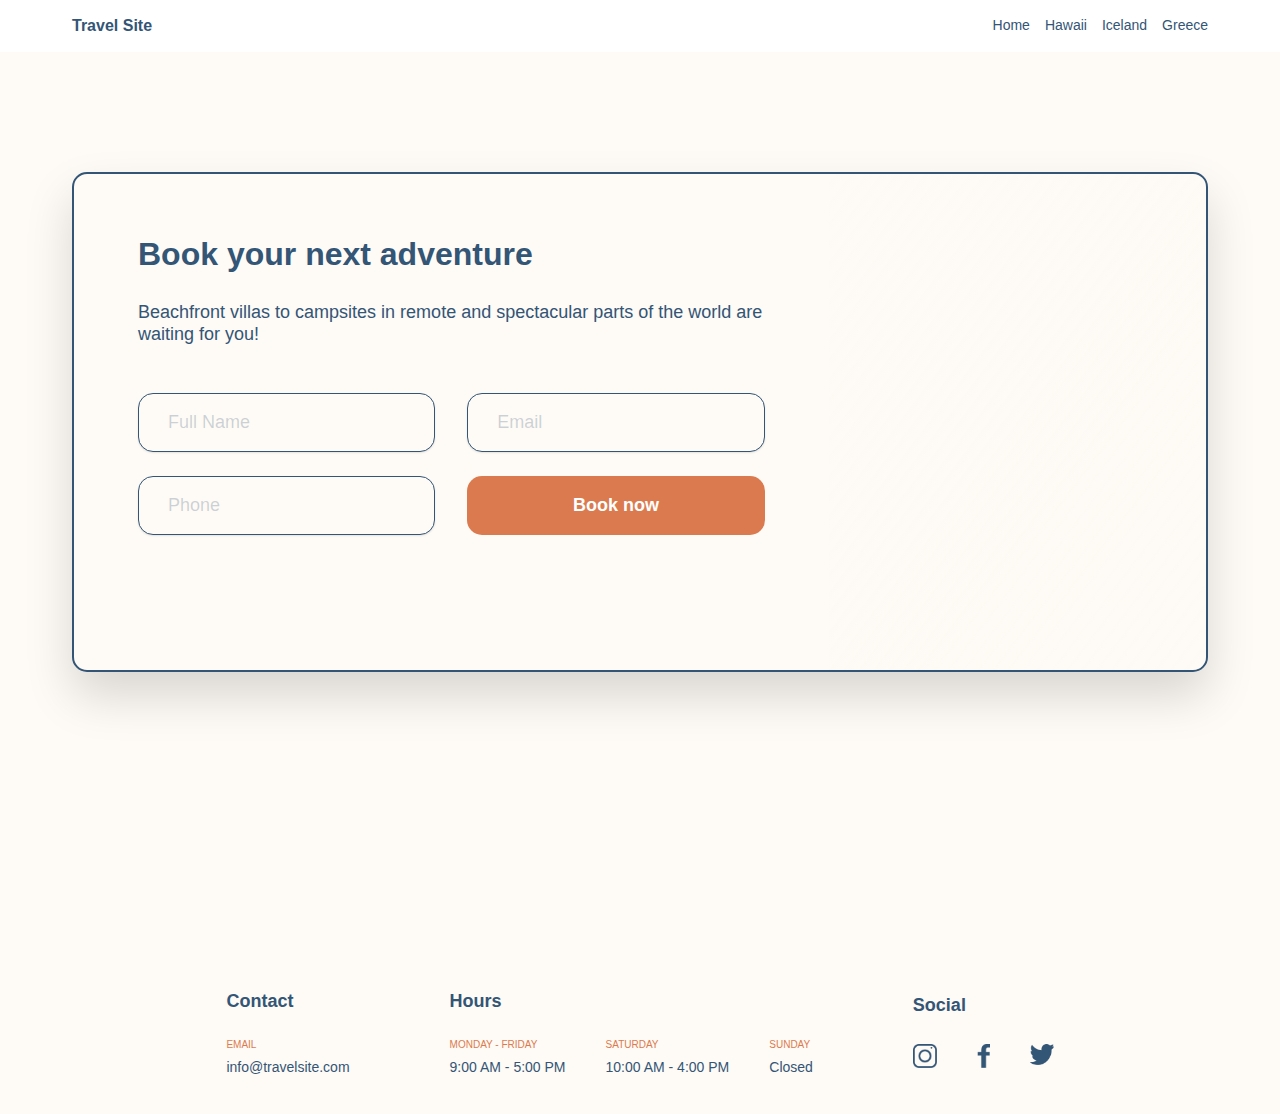
==== public/pages/get-started.html @ 919f42ee "enhancement(responsive-design): 1.0.0" ====
<!DOCTYPE html>
<html lang="en">
  <head>
    <meta charset="UTF-8" />
    <meta http-equiv="X-UA-Compatible" content="IE=edge" />
    <meta name="viewport" content="width=device-width, initial-scale=1.0" />

    <link rel="stylesheet" href="../css/global.css" />
    <link rel="stylesheet" href="../css/main.css" />
    <link rel="stylesheet" href="../css/destinations.css" />
    <link rel="stylesheet" href="../css/cta.css" />
    <link rel="stylesheet" href="../css/queries.css" />

    <title>Travel Site</title>
  </head>
  <body>
    <header class="header">
      <a class="logo" href="../index.html">Travel Site</a>

      <nav class="nav">
        <ul class="nav__list">
          <li><a class="nav__list-item" href="../index.html">Home</a></li>
          <li>
            <a class="nav__list-item" href="./hawaii.html">Hawaii</a>
          </li>
          <li>
            <a class="nav__list-item" href="./iceland.html">Iceland</a>
          </li>
          <li>
            <a class="nav__list-item" href="./greece.html">Greece</a>
          </li>
        </ul>
      </nav>
    </header>
    <main>
      <section class="cta">
        <div class="container">
          <div class="cta-container">
            <div class="cta__text-container">
              <h2 class="cta__heading">Book your next adventure</h2>
              <p class="cta__text">
                Beachfront villas to campsites in remote and spectacular parts
                of the world are waiting for you!
              </p>
              <form class="cta__form" action="#">
                <div class="cta__input-box">
                  <input id="full-name" type="text" required />
                  <span>Full Name</span>
                </div>

                <div class="cta__input-box">
                  <input id="email" type="email" required />
                  <span>Email</span>
                </div>

                <div class="cta__input-box">
                  <input id="full-name" type="tel" required />
                  <span>Phone</span>
                </div>

                <button class="cta__btn">Book now</button>
              </form>
            </div>
            <div class="cta__img-container" role="img"></div>
          </div>
        </div>
      </section>
    </main>

    <footer class="footer">
      <div class="container">
        <div class="footer__item">
          <h3 class="footer__item-heading">Contact</h3>
          <div class="footer__item-container">
            <div>
              <p class="footer__item-label">Email</p>
              <p class="footer__item-description">info@travelsite.com</p>
            </div>
          </div>
        </div>

        <div class="footer__item">
          <h3 class="footer__item-heading">Hours</h3>
          <div class="footer__item-container">
            <div>
              <p class="footer__item-label">Monday - Friday</p>
              <p class="footer__item-description">9:00 AM - 5:00 PM</p>
            </div>
            <div>
              <p class="footer__item-label">Saturday</p>
              <p class="footer__item-description">10:00 AM - 4:00 PM</p>
            </div>
            <div>
              <p class="footer__item-label">Sunday</p>
              <p class="footer__item-description">Closed</p>
            </div>
          </div>
        </div>

        <div class="footer__item">
          <h3 class="footer__item-heading">Social</h3>
          <div class="footer__item-container">
            <a href="https://www.instagram.com"
              ><img
                class="footer__icon"
                src="../assets/icons/icon-instagram.png"
            /></a>
            <a href="https://www.facebook.com"
              ><img
                class="footer__icon"
                src="../assets/icons/icon-facebook.png"
            /></a>
            <a href="https://www.twitter.com"
              ><img class="footer__icon" src="../assets/icons/icon-twitter.png"
            /></a>
          </div>
        </div>
      </div>
    </footer>
  </body>
</html>
---- public/css/global.css ----
/* GLOBAL RESET */

* {
  margin: 0;
  padding: 0;
  box-sizing: border-box;
}

html {
  font-size: 62.5%;
}

body {
  font-family: "Verdana", sans-serif;
  font-weight: 400;
  line-height: 1;
}

/* GENERAL */

.container {
  max-width: 120rem;
  padding: 0 3.2rem;
  margin: 0 auto;
}

/* HEADER */

.header {
  display: flex;
  justify-content: space-between;

  max-width: 120rem;
  padding: 1.8rem 3.2rem;
  margin: 0 auto;
  background-color: #fff;
}

.logo {
  font-weight: bold;
  font-size: 1.6rem;
  color: #335576;

  text-decoration: none;
}

.nav__list {
  display: flex;
  gap: 1.5rem;

  list-style: none;
  font-size: 1.4rem;
}

.nav__list-item:link,
.nav__list-item:active,
.nav__list-item:visited {
  text-decoration: none;
  color: #335576;
  padding: 0.5rem 0;
}

.nav__list-item--open {
  border-bottom: 2px solid #db7a4e;
}

/* FOOTER */

.footer {
  background-color: #fefaf5;
  padding: 4rem;
}

.footer .container {
  display: flex;
  justify-content: center;
  align-items: center;
  gap: 10rem;
}

.footer__item {
  display: flex;
  flex-direction: column;
  align-items: flex-start;
  gap: 3rem;
}

.footer__item-container {
  display: flex;
  gap: 4rem;
}

.footer__item-heading {
  font-size: 1.8rem;
  color: #335576;
}

.footer__item-label {
  text-transform: uppercase;
  color: #db7a4e;
  margin-bottom: 1rem;
}

.footer__item-description {
  color: #335576;
  font-size: 1.4rem;
}

.footer__icon {
  max-width: 2.4rem;
  max-height: 2.4rem;
}
---- public/css/main.css ----
/* HERO SECTION */
.hero {
  background-color: #fefaf5;
}

.hero .container {
  display: grid;
  grid-template-columns: repeat(2, 1fr);
  gap: 4rem;
  align-items: center;
  padding: 12rem 3.2rem;
  margin: 0 auto;
}

.hero__text-container {
  display: flex;
  flex-direction: column;
  gap: 4rem;
}

.hero__heading-primary {
  width: 85%;
  font-size: 3.6rem;
  line-height: 1.1;
  color: #335576;
}

.hero__text {
  font-size: 1.4rem;
  color: #335576;
}

.hero__img-container {
  min-width: 35rem;
  max-width: 50rem;
  justify-self: end;
}

.hero__img {
  width: 100%;
}

.hero__cta-btn:link,
.hero__cta-btn:visited {
  width: fit-content;
  font-size: 1.4rem;
  background-color: #db7a4e;
  color: #fff;
  text-align: center;
  text-decoration: none;
  padding: 1rem 4rem;
  border-radius: 20px;

  transition: all 0.3s;
}

.hero__cta-btn:hover,
.hero__cta-btn:active {
  background-color: #fefaf5;
  color: #335576;
  box-shadow: inset 0 0 0 3px #db7a4e;
}

/* RECOMMENDATIONS SECTION */
.recommendations {
  padding: 4rem 0rem;
}

.recommendations__heading {
  font-size: 2.2rem;
  color: #335576;
  margin-bottom: 3rem;
}

.recommendations__item-container {
  display: flex;
  gap: 4rem;
  justify-content: center;
  align-items: center;
  width: 100%;
  max-width: 120rem;
  padding: 0 10rem;
  margin: 0 auto;
  margin-bottom: 3rem;
}

.recommendations__item:link,
.recommendations__item:visited {
  text-decoration: none;
  background-position: center;
  background-size: cover;
  /* width: 100%; */
  min-width: 30rem;
  height: 45rem;
  padding: 2rem;
  border-radius: 5px;
  border: 1px solid rgba(0, 0, 0, 0.2);
  box-shadow: 0px 4px 4px rgba(0, 0, 0, 0.2);

  color: white;
  font-size: 2rem;
  font-weight: bold;

  display: flex;
  justify-content: flex-end;
  align-items: flex-end;

  transition: all 0.33s;
}

.recommendations__item:hover,
.recommendations__item:active {
  transform: translateY(-1rem);
  box-shadow: 0px 8px 8px rgba(0, 0, 0, 0.25);
  border: 2px solid #db7a4e;
}

.recommendations__item:nth-child(1) {
  background-image: url(../assets/images/hawaii.jpg);
}

.recommendations__item:nth-child(2) {
  background-image: url(../assets/images/iceland.jpg);
}
.recommendations__item:nth-child(3) {
  background-image: url(../assets/images/greece.jpg);
}

.recommendations__item:nth-child(1):hover {
  background-image: linear-gradient(rgba(0, 0, 0, 0.1), rgba(51, 85, 118, 0.3)),
    url(../assets/images/hawaii.jpg);
}

.recommendations__item:nth-child(2):hover {
  background-image: linear-gradient(rgba(0, 0, 0, 0.1), rgba(51, 85, 118, 0.3)),
    url(../assets/images/iceland.jpg);
}
.recommendations__item:nth-child(3):hover {
  background-image: linear-gradient(rgba(0, 0, 0, 0.1), rgba(51, 85, 118, 0.3)),
    url(../assets/images/greece.jpg);
}
---- public/css/destinations.css ----
.destination--one {
  background-image: url(../assets/images/hawaii.jpg);
}

.destination--two {
  background-image: url(../assets/images/iceland.jpg);
}

.destination--three {
  background-image: url(../assets/images/greece.jpg);
}

.destination {
  background-position: center;
  background-size: cover;
  min-height: 100vh;
  padding: 10rem 0;
}

.destination__heading-primary {
  color: #fff;
  font-size: 6.4rem;
  margin-bottom: 8rem;
}

.destination__schedule {
  display: flex;
  gap: 4rem;
  padding: 0 12rem;
  width: 100%;
  margin: 0 auto;
}

.destination__itenary-container {
  display: flex;
  flex-direction: column;
  background-color: #fff;
  border-radius: 5px;
  width: 100%;
  min-width: 25rem;
  padding: 2rem;
  text-align: center;
}

.destination__heading-secondary {
  text-align: center;
  border-bottom: 2px solid black;
  margin-bottom: 4rem;
  font-size: 1.8rem;
}

.destination__item-container {
  display: flex;
  flex-direction: column;
  gap: 2rem;
  list-style: none;
  margin-bottom: 6rem;
}

.destination__item {
  background-color: #fefaf5;
  border-radius: 5px;
  padding: 1rem 4rem;
  text-align: center;
  font-size: 1.6rem;
}
---- public/css/cta.css ----
/* GETTING STARTED - CTA */
.cta {
  background-color: #fefaf5;
  padding: 12rem 3.2rem;
  margin: 0 auto;
  min-height: 100vh;
}

.cta-container {
  width: 100%;
  background-color: #fefaf5;
  overflow: hidden;
  display: grid;
  grid-template-columns: 2fr 1fr;
  border: 2px solid #335576;
  margin: 0 auto;
  box-shadow: 0 2.4rem 4.8rem rgba(0, 0, 0, 0.15);
  border-radius: 15px;
  height: 50rem;
}

.cta__text-container {
  padding: 6.4rem;
}

.cta__heading {
  font-size: 3.2rem;
  color: #335576;
  margin-bottom: 3.2rem;
}

.cta__text {
  width: 100%;
  font-size: 1.8rem;
  line-height: 1.2;
  color: #335576;
  margin-bottom: 4.8rem;
}

.cta__form {
  display: grid;
  grid-template-columns: repeat(2, 1fr);
  column-gap: 3.2rem;
  row-gap: 2.4rem;
}

.cta__input-box {
  position: relative;
}

.cta__input-box span {
  position: absolute;
  left: 2rem;
  top: 1rem;
  padding: 1rem;
  pointer-events: none;
  font-size: 1.8rem;
  font-family: inherit;
  color: rgba(51, 85, 118, 0.25);
  transition: 0.33s;
}

.cta__input-box input,
.cta__input-box select {
  width: 100%;
  padding: 1.8rem;
  border: 1px solid #335576;
  background-color: #fefaf5;
  border-radius: 15px;
  outline: none;
  color: #335576;
  font-size: 1.8rem;
  font-family: inherit;
  box-shadow: 0 1px 2px rgba(0, 0, 0, 0.1);
  transition: 0.33s;
}

.cta__input-box input:valid ~ span,
.cta__input-box input:focus ~ span {
  color: #db7a4e;
  text-transform: uppercase;
  transform: translate(-0.25rem, -1.5rem);
  font-size: 1.2rem;
  letter-spacing: 0.1rem;
  padding: 0 1rem;
  background-color: #fefaf5;
}

.cta__input-box input:valid,
.cta__input-box input:focus {
  border: 1px solid #db7a4e;
}

.cta__form button {
  cursor: pointer;
  border: none;
  font-size: 1.8rem;
  color: #fff;
  border-radius: 15px;
  background-color: #db7a4e;
  font-family: inherit;
  font-weight: 600;
  transition: 0.33s;
}

.cta__form button:hover {
  background-color: #fefaf5;
  color: #335576;
  box-shadow: inset 0 0 0 3px #db7a4e;
}

.cta__img-container {
  background-image: linear-gradient(
      to right bottom,
      rgba(254, 250, 245, 0.2),
      rgba(254, 250, 245, 0.4)
    ),
    url(../assets/images/get-started.jpg);
  background-position: center;
  background-size: cover;
}
---- public/css/queries.css ----
/* 1104px */
@media (max-width: 69em) {
  .recommendations__item:link,
  .recommendations__item:visited {
    min-width: 25rem;
    height: 40rem;
  }

  .destination__heading-primary {
    font-size: 6rem;
  }

  .destination__schedule {
    padding: 0 4rem;
  }

  .cta-container {
    width: 75%;
    grid-template-columns: 1fr;
    grid-template-rows: 0.5fr 1fr;
    height: auto;
  }

  .cta__img-container {
    grid-row: 1;
    height: 30rem;
    background-position: bottom;
  }

  .footer .container {
    gap: 7rem;
  }
}

/* 967px */
@media (max-width: 61em) {
  .hero__heading-primary {
    font-size: 3.2rem;
  }

  .recommendations__item-container {
    padding: 0 10rem;
  }

  .recommendations__item:link,
  .recommendations__item:visited {
    min-width: 20rem;
    height: 30rem;
  }

  .destination__itenary-container {
    min-width: 20rem;
  }

  .cta__form {
    margin: 0 auto;
    width: 75%;
    grid-template-columns: 1fr;
  }

  .cta__form button {
    margin: 0 auto;
    min-width: fit-content;
    padding: 2rem 4rem;
  }

  .footer .container {
    gap: 3.5rem;
    padding: 0;
  }

  .footer__item-container {
    gap: 3rem;
  }
}

/* 800px */
@media (max-width: 50em) {
  .hero__heading-primary {
    font-size: 2.2rem;
  }

  .hero .container {
    grid-template-columns: 1fr;
    justify-items: center;
    padding: 12rem 1.6rem;
  }

  .hero__text-container {
    justify-self: center;
    align-items: center;
  }

  .hero__heading-primary {
    width: 85%;
  }

  .hero__text {
    width: 85%;
  }

  .hero__img-container {
    min-width: 30rem;
    justify-self: center;
    padding: 1rem 3.2rem;
  }

  .recommendations__item-container {
    flex-direction: column;
  }

  .recommendations__item:link,
  .recommendations__item:visited {
    min-width: 25rem;
    height: 40rem;
  }

  .destination__schedule {
    flex-direction: column;
    align-items: center;
  }

  .destination__itenary-container {
    min-width: 20rem;
    max-width: 30rem;
  }

  .cta-container {
    width: 85%;
  }

  .cta__form {
    width: 90%;
  }

  .footer .container {
    align-items: flex-start;
  }

  .footer__item-container {
    flex-wrap: wrap;
  }
}

@media (max-width: 32em) {
  .cta-container {
    width: 95%;
  }

  .cta__text-container {
    padding: 3rem;
  }

  .cta__form {
    width: 90%;
  }
  .cta__input-box span {
    font-size: 1.5rem;
  }

  .cta__form button {
    margin: 0 auto;
    font-size: 1.5rem;
    min-width: fit-content;
    padding: 2rem 4rem;
  }

  .footer .container {
    flex-direction: column;
  }
}
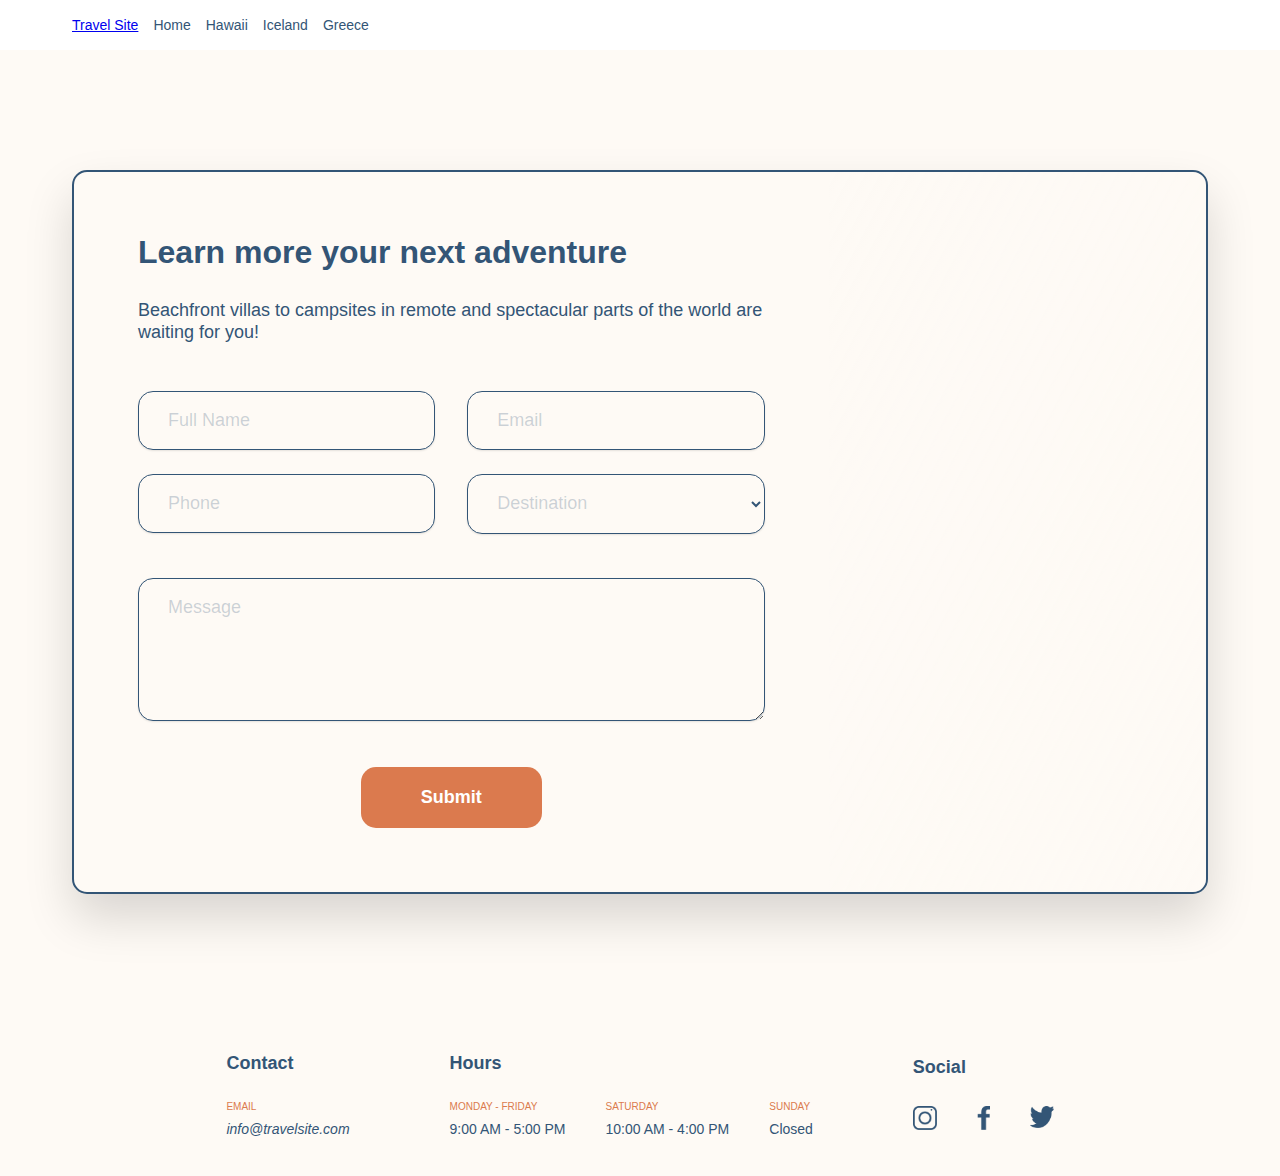
==== commit 4568f37b: "fix(cta): message+destination reqs" ====
--- a/public/pages/get-started.html
+++ b/public/pages/get-started.html
@@ -1,121 +1,132 @@
 <!DOCTYPE html>
 <html lang="en">
-  <head>
-    <meta charset="UTF-8" />
-    <meta http-equiv="X-UA-Compatible" content="IE=edge" />
-    <meta name="viewport" content="width=device-width, initial-scale=1.0" />
 
-    <link rel="stylesheet" href="../css/global.css" />
-    <link rel="stylesheet" href="../css/main.css" />
-    <link rel="stylesheet" href="../css/destinations.css" />
-    <link rel="stylesheet" href="../css/cta.css" />
-    <link rel="stylesheet" href="../css/queries.css" />
+<head>
+  <meta charset="UTF-8" />
+  <meta http-equiv="X-UA-Compatible" content="IE=edge" />
+  <meta name="viewport" content="width=device-width, initial-scale=1.0" />
 
-    <title>Travel Site</title>
-  </head>
-  <body>
-    <header class="header">
-      <a class="logo" href="../index.html">Travel Site</a>
+  <link rel="stylesheet" href="../css/global.css" />
+  <link rel="stylesheet" href="../css/main.css" />
+  <link rel="stylesheet" href="../css/destinations.css" />
+  <link rel="stylesheet" href="../css/cta.css" />
+  <link rel="stylesheet" href="../css/queries.css" />
 
-      <nav class="nav">
-        <ul class="nav__list">
-          <li><a class="nav__list-item" href="../index.html">Home</a></li>
-          <li>
-            <a class="nav__list-item" href="./hawaii.html">Hawaii</a>
-          </li>
-          <li>
-            <a class="nav__list-item" href="./iceland.html">Iceland</a>
-          </li>
-          <li>
-            <a class="nav__list-item" href="./greece.html">Greece</a>
-          </li>
-        </ul>
-      </nav>
-    </header>
-    <main>
-      <section class="cta">
-        <div class="container">
-          <div class="cta-container">
-            <div class="cta__text-container">
-              <h2 class="cta__heading">Book your next adventure</h2>
-              <p class="cta__text">
-                Beachfront villas to campsites in remote and spectacular parts
-                of the world are waiting for you!
-              </p>
-              <form class="cta__form" action="#">
-                <div class="cta__input-box">
-                  <input id="full-name" type="text" required />
-                  <span>Full Name</span>
-                </div>
+  <title>Travel Site</title>
+</head>
 
-                <div class="cta__input-box">
-                  <input id="email" type="email" required />
-                  <span>Email</span>
-                </div>
+<body>
+  <header class="header">
+    <nav class="nav">
+      <ul class="nav__list">
+        <li>
+          <a class="nav__list-logo" href="../index.html">Travel Site</a>
+        </li>
+        <li><a class="nav__list-item" href="../index.html">Home</a></li>
+        <li>
+          <a class="nav__list-item" href="./hawaii.html">Hawaii</a>
+        </li>
+        <li>
+          <a class="nav__list-item" href="./iceland.html">Iceland</a>
+        </li>
+        <li>
+          <a class="nav__list-item" href="./greece.html">Greece</a>
+        </li>
+      </ul>
+    </nav>
+  </header>
+  <main>
+    <section class="cta">
+      <div class="container">
+        <div class="cta-container">
+          <div class="cta__text-container">
+            <h2 class="cta__heading">Learn more your next adventure</h2>
+            <p class="cta__text">
+              Beachfront villas to campsites in remote and spectacular parts
+              of the world are waiting for you!
+            </p>
+            <form class="cta__form" action="#">
+              <div class="cta__input-box">
+                <input id="full-name" type="text" required />
+                <span>Full Name</span>
+              </div>
 
-                <div class="cta__input-box">
-                  <input id="full-name" type="tel" required />
-                  <span>Phone</span>
-                </div>
+              <div class="cta__input-box">
+                <input id="email" type="email" required />
+                <span>Email</span>
+              </div>
 
-                <button class="cta__btn">Book now</button>
-              </form>
-            </div>
-            <div class="cta__img-container" role="img"></div>
+              <div class="cta__input-box">
+                <input id="tel" type="tel" required />
+                <span>Phone</span>
+              </div>
+
+              <div class="cta__input-box">
+                <select id="destination" type="text" required>
+                  <option selected="true" disabled="disabled"></option>
+                  <option value="hawaii">Hawaii</option>
+                  <option value="iceland">Iceland</option>
+                  <option value="greece">Greece</option>
+                </select>
+                <span>Destination</span>
+              </div>
+
+              <div class="cta__input-box">
+                <textarea id="message" type="text" rows="5" required></textarea>
+                <span>Message</span>
+              </div>
+
+              <button class="cta__btn">Submit</button>
+            </form>
           </div>
+          <div class="cta__img-container" role="img"></div>
         </div>
-      </section>
-    </main>
+      </div>
+    </section>
+  </main>
 
-    <footer class="footer">
-      <div class="container">
-        <div class="footer__item">
-          <h3 class="footer__item-heading">Contact</h3>
-          <div class="footer__item-container">
-            <div>
-              <p class="footer__item-label">Email</p>
-              <p class="footer__item-description">info@travelsite.com</p>
-            </div>
-          </div>
-        </div>
-
-        <div class="footer__item">
-          <h3 class="footer__item-heading">Hours</h3>
-          <div class="footer__item-container">
-            <div>
-              <p class="footer__item-label">Monday - Friday</p>
-              <p class="footer__item-description">9:00 AM - 5:00 PM</p>
-            </div>
-            <div>
-              <p class="footer__item-label">Saturday</p>
-              <p class="footer__item-description">10:00 AM - 4:00 PM</p>
-            </div>
-            <div>
-              <p class="footer__item-label">Sunday</p>
-              <p class="footer__item-description">Closed</p>
-            </div>
-          </div>
-        </div>
-
-        <div class="footer__item">
-          <h3 class="footer__item-heading">Social</h3>
-          <div class="footer__item-container">
-            <a href="https://www.instagram.com"
-              ><img
-                class="footer__icon"
-                src="../assets/icons/icon-instagram.png"
-            /></a>
-            <a href="https://www.facebook.com"
-              ><img
-                class="footer__icon"
-                src="../assets/icons/icon-facebook.png"
-            /></a>
-            <a href="https://www.twitter.com"
-              ><img class="footer__icon" src="../assets/icons/icon-twitter.png"
-            /></a>
+  <footer class="footer">
+    <div class="container">
+      <div class="footer__item">
+        <h3 class="footer__item-heading">Contact</h3>
+        <div class="footer__item-container">
+          <div>
+            <p class="footer__item-label">Email</p>
+            <address class="footer__item-description">
+              info@travelsite.com
+            </address>
           </div>
         </div>
       </div>
-    </footer>
-  </body>
-</html>
+
+      <div class="footer__item">
+        <h3 class="footer__item-heading">Hours</h3>
+        <div class="footer__item-container">
+          <div>
+            <p class="footer__item-label">Monday - Friday</p>
+            <time class="footer__item-description">9:00 AM - 5:00 PM</time>
+          </div>
+          <div>
+            <p class="footer__item-label">Saturday</p>
+            <time class="footer__item-description">10:00 AM - 4:00 PM</time>
+          </div>
+          <div>
+            <p class="footer__item-label">Sunday</p>
+            <p class="footer__item-description">Closed</p>
+          </div>
+        </div>
+      </div>
+
+      <div class="footer__item">
+        <h3 class="footer__item-heading">Social</h3>
+        <div class="footer__item-container">
+          <a href="https://www.instagram.com"><img class="footer__icon" src="../assets/icons/icon-instagram.png" /></a>
+          <a href="https://www.facebook.com"><img class="footer__icon" src="../assets/icons/icon-facebook.png" /></a>
+          <a href="https://www.twitter.com"><img class="footer__icon" src="../assets/icons/icon-twitter.png" /></a>
+        </div>
+      </div>
+    </div>
+  </footer>
+</body>
+
+</html>--- a/public/css/cta.css
+++ b/public/css/cta.css
@@ -16,7 +16,7 @@
   margin: 0 auto;
   box-shadow: 0 2.4rem 4.8rem rgba(0, 0, 0, 0.15);
   border-radius: 15px;
-  height: 50rem;
+  min-height: fit-content;
 }
 
 .cta__text-container {
@@ -44,6 +44,11 @@
   row-gap: 2.4rem;
 }
 
+.cta__input-box:nth-child(5) {
+  grid-column: 1 / -1;
+  margin: 2rem 0;
+}
+
 .cta__input-box {
   position: relative;
 }
@@ -61,7 +66,8 @@
 }
 
 .cta__input-box input,
-.cta__input-box select {
+.cta__input-box select,
+.cta__input-box textarea {
   width: 100%;
   padding: 1.8rem;
   border: 1px solid #335576;
@@ -75,8 +81,8 @@
   transition: 0.33s;
 }
 
-.cta__input-box input:valid ~ span,
-.cta__input-box input:focus ~ span {
+.cta__input-box *:valid ~ span,
+.cta__input-box *:focus ~ span {
   color: #db7a4e;
   text-transform: uppercase;
   transform: translate(-0.25rem, -1.5rem);
@@ -86,17 +92,20 @@
   background-color: #fefaf5;
 }
 
-.cta__input-box input:valid,
-.cta__input-box input:focus {
+.cta__input-box *:valid,
+.cta__input-box *:focus {
   border: 1px solid #db7a4e;
 }
 
 .cta__form button {
+  grid-column: 1 / -1;
   cursor: pointer;
   border: none;
   font-size: 1.8rem;
   color: #fff;
   border-radius: 15px;
+  padding: 2rem 6rem;
+  margin: 0 auto;
   background-color: #db7a4e;
   font-family: inherit;
   font-weight: 600;
--- a/public/css/queries.css
+++ b/public/css/queries.css
@@ -50,6 +50,10 @@
 
   .destination__itenary-container {
     min-width: 20rem;
+  }
+
+  .cta__text-container {
+    padding: 0 6.4rem;
   }
 
   .cta__form {
@@ -129,6 +133,10 @@
     width: 85%;
   }
 
+  .cta__text-container {
+    padding: 0 6.4rem;
+  }
+
   .cta__form {
     width: 90%;
   }
